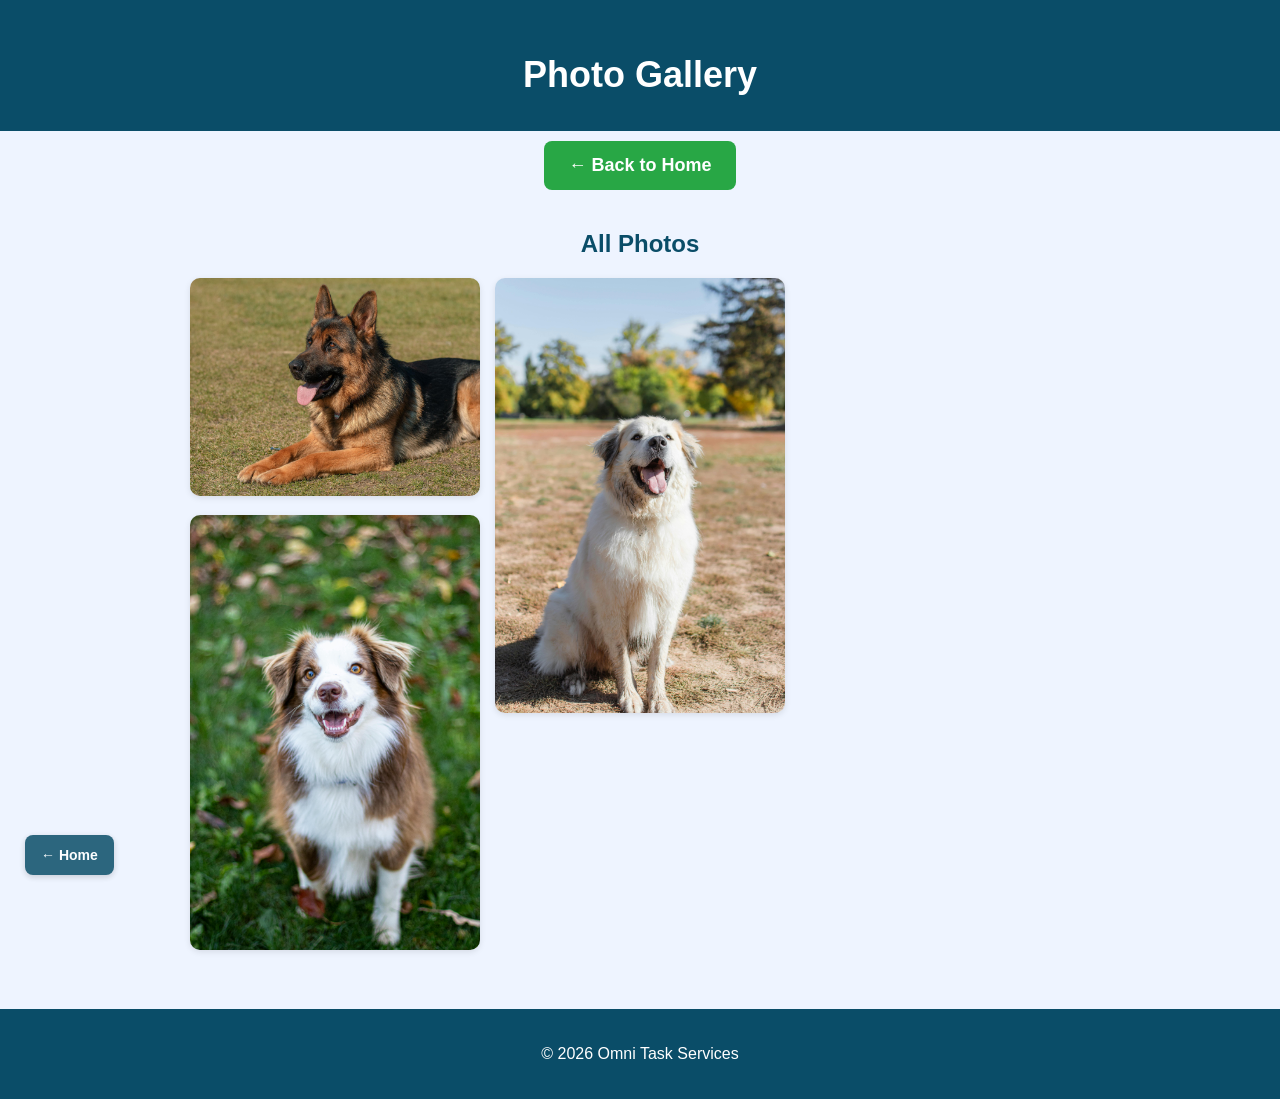
==== gallery.html @ 95abff4f "Add files via upload" ====
<!DOCTYPE html>
<html lang="en">
<head>
    <meta charset="UTF-8">
    <title>Photo Gallery – Omni Task Services</title>
    <link rel="stylesheet" href="styles-v3.css">
</head>
<body>

<header>
    <h1>Photo Gallery</h1>
</header>

<p style="text-align:center; margin-top:10px;">
    <a href="index.html" class="call-button">← Back to Home</a>
</p>

<section class="gallery">
    <h2>All Photos</h2>

    <div class="gallery-grid">
        <img src="images/adorable-animal-breed.jpg" alt="Dog Photo">
        <img src="images/pexels-csibeman.jpg" alt="Dog Photo">
        <img src="images/pexels-ryan-leeper.jpg" alt="Dog Photo">
        <!-- Add more photos here anytime -->
    </div>
</section>

<footer>
    <p>&copy; 2026 Omni Task Services</p>
</footer>

<!-- Lightbox -->
<div id="lightbox" class="lightbox">
    <span class="close">&times;</span>
    <span class="prev">&#10094;</span>
    <img class="lightbox-content" id="lightbox-img">
    <span class="next">&#10095;</span>
</div>

<script>
const images = Array.from(document.querySelectorAll('.gallery-grid img'));
let currentIndex = 0;

function openLightbox(index) {
    currentIndex = index;
    document.getElementById('lightbox').style.display = 'block';
    document.getElementById('lightbox-img').src = images[currentIndex].src;
}

images.forEach((img, index) => {
    img.addEventListener('click', () => openLightbox(index));
});

document.querySelector('.lightbox .close').addEventListener('click', () => {
    document.getElementById('lightbox').style.display = 'none';
});

document.querySelector('.lightbox .next').addEventListener('click', () => {
    currentIndex = (currentIndex + 1) % images.length;
    document.getElementById('lightbox-img').src = images[currentIndex].src;
});

document.querySelector('.lightbox .prev').addEventListener('click', () => {
    currentIndex = (currentIndex - 1 + images.length) % images.length;
    document.getElementById('lightbox-img').src = images[currentIndex].src;
});

// Close lightbox when clicking outside the image
document.getElementById('lightbox').addEventListener('click', (e) => {
    if (e.target === e.currentTarget) {
        document.getElementById('lightbox').style.display = 'none';
    }
});

// Swipe navigation for mobile
let startX = 0;

document.getElementById('lightbox').addEventListener('touchstart', (e) => {
    startX = e.touches[0].clientX;
});

document.getElementById('lightbox').addEventListener('touchend', (e) => {
    let endX = e.changedTouches[0].clientX;
    let diff = startX - endX;

    // Swipe left → next photo
    if (diff > 50) {
        currentIndex = (currentIndex + 1) % images.length;
        document.getElementById('lightbox-img').src = images[currentIndex].src;
    }

    // Swipe right → previous photo
    if (diff < -50) {
        currentIndex = (currentIndex - 1 + images.length) % images.length;
        document.getElementById('lightbox-img').src = images[currentIndex].src;
    }
});
</script>

<a href="index.html" class="floating-home">← Home</a>

</body>
</html>
---- styles-v3.css ----
/* Global Page Style */
body {
    font-family: Arial, sans-serif;
    background: #eef4ff;
    margin: 0;
    padding: 0;
    color: #222;
}

/* Header */
header {
    text-align: center;
    padding: 30px 20px;
    background: #0a4d68;
    color: white;
}

header h1 {
    font-size: 36px;
    margin-bottom: 5px;
}

.tagline {
    font-size: 18px;
    opacity: 0.9;
}

/* Logo */
.logo {
    width: 120px;
    display: block;
    margin: 0 auto 20px auto;
}

/* Section Titles */
h2 {
    text-align: center;
    color: #0a4d68;
    margin-top: 40px;
}

/* About Section */
.about, .services, .availability, .areas, .social {
    width: 90%;
    max-width: 700px;
    margin: 0 auto;
    padding: 20px;
}

/* Service Boxes */
.service-box {
    background: white;
    padding: 20px;
    border-radius: 10px;
    margin-bottom: 20px;
    box-shadow: 0 2px 6px rgba(0,0,0,0.1);
}

.service-box h3 {
    color: #0a4d68;
}

/* Facebook Button */
.fb-button {
    display: inline-block;
    background-color: #1877f2;
    color: white;
    padding: 12px 20px;
    border-radius: 8px;
    text-decoration: none;
    font-weight: bold;
    margin-top: 10px;
}

.fb-button:hover {
    background-color: #0f5dc8;
}

/* Center the Facebook section */
.social {
    text-align: center;
    background: #eef4ff;
    padding: 20px;
    border-radius: 10px;
    margin-top: 30px;
}

/* Social Buttons (TikTok + YouTube) */
.social-buttons {
    margin-top: 15px;
    display: flex;
    justify-content: center;
    gap: 15px;
}

.tiktok-button,
.youtube-button {
    display: inline-block;
    padding: 12px 20px;
    border-radius: 8px;
    color: white;
    text-decoration: none;
    font-weight: bold;
    font-size: 16px;
}

/* TikTok */
.tiktok-button {
    background: #000000;
}
.tiktok-button:hover {
    background: #222222;
}

/* YouTube */
.youtube-button {
    background: #FF0000;
}
.youtube-button:hover {
    background: #cc0000;
}

/* Icon spacing for Facebook, TikTok, YouTube */
.fb-button i,
.social-buttons i {
    margin-right: 8px;
    font-size: 18px;
    vertical-align: middle;
}

.call-now {
    text-align: center;
    margin-top: 30px;
}

.call-button {
    display: inline-block;
    background: #28a745;
    color: white;
    padding: 14px 24px;
    border-radius: 8px;
    text-decoration: none;
    font-size: 18px;
    font-weight: bold;
}

.call-button:hover {
    background: #1e7e34;
}

.availability {
    text-align: center;
    margin-top: 30px;
}

.availability-box {
    background: #d9e8ff; 
    padding: 20px;
    border-radius: 10px;
    width: 90%;
    max-width: 500px;
    margin: 20px auto;
    box-shadow: 0 2px 6px rgba(0,0,0,0.1);
    border: 2px solid #bcd4ff
}

.availability-box p {
    font-size: 18px;
    margin: 10px 0;
    color: #0a4d68; /* theme blue */
}

.areas {
    text-align: center;
    margin-top: 30px;
}

.areas p {
    font-size: 18px;
    color: #0a4d68; /* theme blue */
}

.booking {
    width: 90%;
    max-width: 700px;
    margin: 40px auto;
    background: white;
    padding: 25px;
    border-radius: 10px;
    box-shadow: 0 2px 6px rgba(0,0,0,0.1);
}

.booking form {
    display: flex;
    flex-direction: column;
}

.booking label {
    margin-top: 10px;
    font-weight: bold;
}

.booking input,
.booking select {
    padding: 10px;
    margin-top: 5px;
    border-radius: 6px;
    border: 1px solid #ccc;
}

.submit-button {
    margin-top: 20px;
    padding: 12px;
    background: #0a4d68;
    color: white;
    border: none;
    border-radius: 8px;
    font-size: 16px;
    cursor: pointer;
}

.submit-button:hover {
    background: #08384d;
}

/* Payment list styles */
.payment-list {
    list-style: none;
    padding: 0;
    margin: 0 auto;
    width: 200px;
    text-align: center;
}

.payment-list li {
    background: #f2f2f2;
    padding: 8px;
    margin-bottom: 6px;
    border-radius: 6px;
    font-weight: bold;
}

/* Payment policy styles */
.payment-policy {
    background: #fff8e6;
    padding: 12px;
    border-left: 4px solid #f4c542;
    border-radius: 4px;
    margin-top: 10px;
    font-size: 0.95rem;
    text-align: center;

    max-width: 500px;
    margin-left: auto;
    margin-right: auto;
}

.feedback-section {
    margin-top: 10px;
    padding: 15px;
    background: #e3f0ff;
    border: 2px solid #0a4d68;
    border-radius: 6px;
    text-align: center;
    box-shadow: 0 0 8px rgba(0,0,0,0.12);

    max-width: 500px;
    margin-left: auto;
    margin-right: auto;
}

.feedback-section h2 {
    margin-top: 5px !important;
    margin-bottom: 5px !important;
}

.feedback-section p {
    font-size: 0.95rem;
    line-height: 1.4;
    text-align: center;
    margin: 0 auto;
    max-width: 500px;
}

.gallery {
    width: 90%;
    max-width: 900px;
    margin: 10px auto 0 auto;
    text-align: center;
}

/* Pinterest-style Masonry Layout */
.gallery-grid {
    column-count: 3;
    column-gap: 15px;
    margin-top: 20px;
}

.gallery-grid img {
    width: 100%;
    margin-bottom: 15px;
    border-radius: 10px;
    box-shadow: 0 2px 6px rgba(0,0,0,0.1);
    transition: transform 0.3s ease;
    cursor: pointer;
}

/* Hover Zoom Effect */
.gallery-grid img:hover {
    transform: scale(1.05);
}

.testimonials {
    width: 90%;
    max-width: 700px;
    margin: 40px auto;
    text-align: center;
}

.testimonials h2 {
    margin-bottom: 20px;
}

.testimonial-box {
    background: white;
    padding: 20px;
    border-radius: 10px;
    margin-bottom: 20px;
    box-shadow: 0 2px 6px rgba(0,0,0,0.1);
    border-left: 4px solid #0a4d68;
}

.testimonial-box p {
    font-size: 1rem;
    color: #333;
    margin-bottom: 8px;
}

.testimonial-box span {
    font-weight: bold;
    color: #0a4d68;
}

.back-to-top {
    position: fixed;
    bottom: 25px;
    right: 25px;
    background: #0a4d68;
    color: white;
    padding: 12px 16px;
    border-radius: 8px;
    text-decoration: none;
    font-weight: bold;
    font-size: 14px;
    box-shadow: 0 2px 6px rgba(0,0,0,0.2);
    opacity: 0.85;
}

.back-to-top:hover {
    background: #08384d;
    opacity: 1;
}

html {
    scroll-behavior: smooth;
}

/* Lightbox Background */
.lightbox {
    display: none;
    position: fixed;
    z-index: 9999;
    padding-top: 60px;
    left: 0;
    top: 0;
    width: 100%;
    height: 100%;
    overflow: auto;
    background-color: rgba(0,0,0,0.9);
}

/* Lightbox Image */
.lightbox-content {
    margin: auto;
    display: block;
    max-width: 90%;
    max-height: 80vh;
    border-radius: 10px;
}

/* Lightbox Arrows */
.lightbox .prev,
.lightbox .next {
    position: absolute;
    top: 50%;
    color: white;
    font-size: 50px;
    font-weight: bold;
    cursor: pointer;
    user-select: none;
    padding: 10px;
    transform: translateY(-50%);
}

.lightbox .prev {
    left: 20px;
}

.lightbox .next {
    right: 20px;
}

.lightbox .prev:hover,
.lightbox .next:hover {
    color: #ddd;
}

/* Close Button */
.lightbox .close {
    position: absolute;
    top: 20px;
    right: 35px;
    color: white;
    font-size: 40px;
    font-weight: bold;
    cursor: pointer;
}

/* Footer */
footer {
    text-align: center;
    padding: 20px;
    background: #0a4d68;
    color: white;
    margin-top: 40px;
}

/* Floating Back to Home Button */
.floating-home {
    position: fixed;
    bottom: 25px;
    left: 25px;
    background: #0a4d68;
    color: white;
    padding: 12px 16px;
    border-radius: 8px;
    text-decoration: none;
    font-weight: bold;
    font-size: 14px;
    box-shadow: 0 2px 6px rgba(0,0,0,0.2);
    opacity: 0.85;
    z-index: 9999;
}

.floating-home:hover {
    background: #08384d;
    opacity: 1;
}
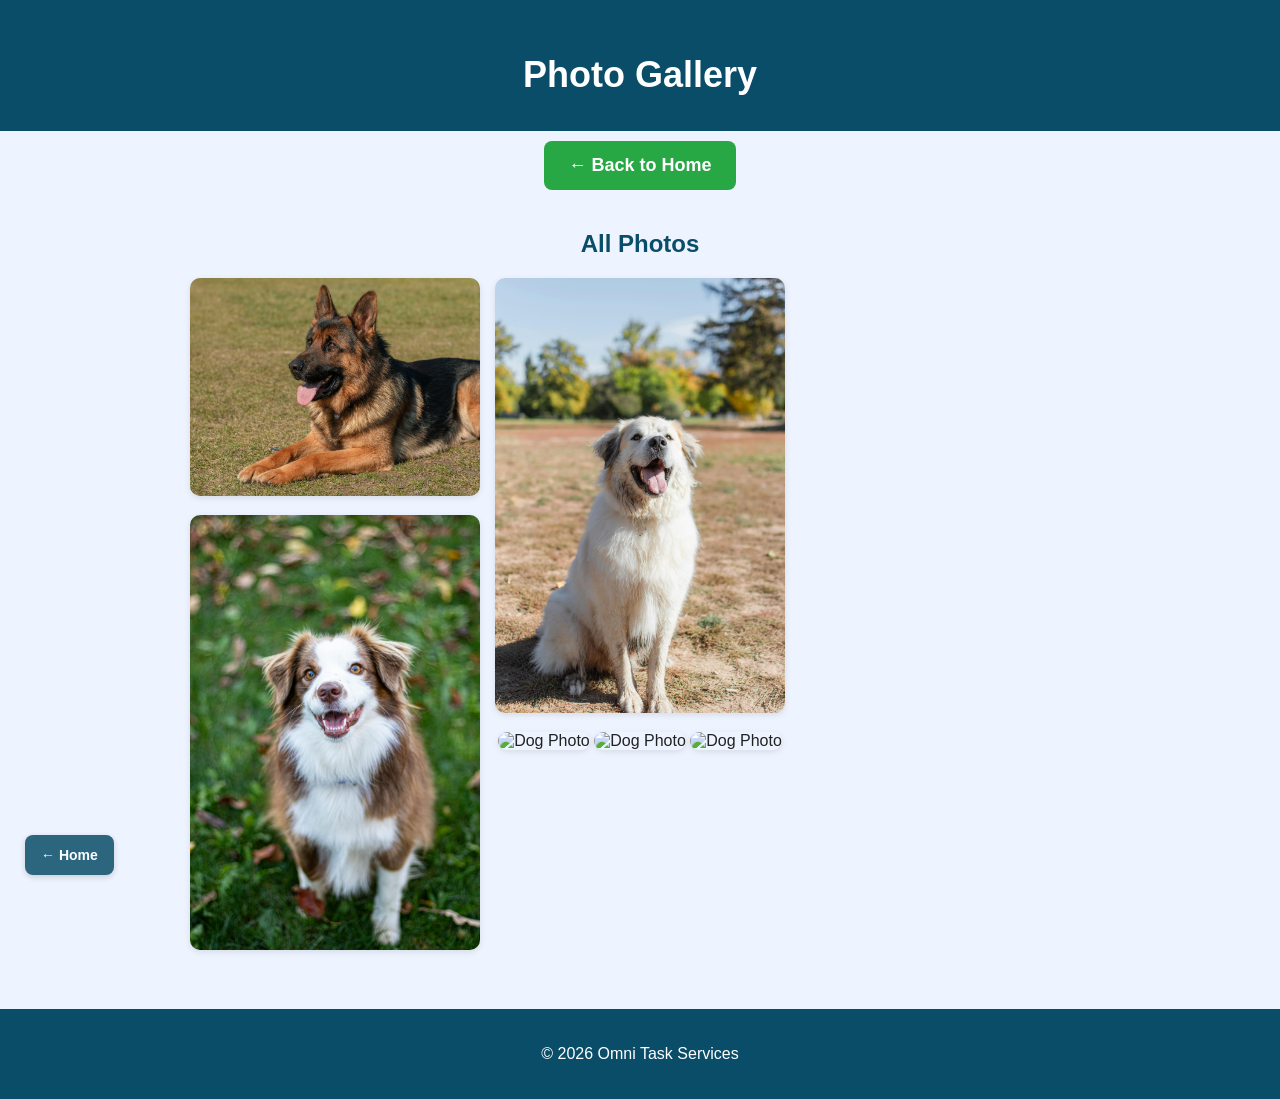
==== commit ca78e629: "Add files via upload" ====
--- a/gallery.html
+++ b/gallery.html
@@ -2,6 +2,7 @@
 <html lang="en">
 <head>
     <meta charset="UTF-8">
+    <meta name="viewport" content="width=device-width, initial-scale=1.0">
     <title>Photo Gallery – Omni Task Services</title>
     <link rel="stylesheet" href="styles-v3.css">
 </head>
@@ -22,6 +23,9 @@
         <img src="images/adorable-animal-breed.jpg" alt="Dog Photo">
         <img src="images/pexels-csibeman.jpg" alt="Dog Photo">
         <img src="images/pexels-ryan-leeper.jpg" alt="Dog Photo">
+        <img src="images/Athena.jpeg" alt="Dog Photo">
+        <img src="images/Buster.jpeg" alt="Dog Photo">
+        <img src="images/Chase.jpeg" alt="Dog Photo">
         <!-- Add more photos here anytime -->
     </div>
 </section>
--- a/styles-v3.css
+++ b/styles-v3.css
@@ -303,6 +303,22 @@
     box-shadow: 0 2px 6px rgba(0,0,0,0.1);
     transition: transform 0.3s ease;
     cursor: pointer;
+}
+
+/* Homepage 3‑photo preview gallery */
+.home-gallery-grid {
+    display: grid;
+    grid-template-columns: repeat(3, 1fr);
+    gap: 15px;
+    margin-top: 20px;
+}
+
+.home-gallery-grid img {
+    width: 100%;
+    height: 200px;
+    object-fit: cover;
+    border-radius: 10px;
+    box-shadow: 0 2px 6px rgba(0,0,0,0.1);
 }
 
 /* Hover Zoom Effect */
@@ -456,3 +472,40 @@
     background: #08384d;
     opacity: 1;
 }
+
+.receipt-note {
+    text-align: center;
+    color: #0a4d68;
+    font-size: 0.95rem;
+    margin-top: 10px;
+    font-weight: bold;
+}
+
+.receipt-preview {
+    width: 90%;
+    max-width: 600px;
+    margin: 30px auto;
+    background: #ffffff;
+    padding: 20px;
+    border-radius: 10px;
+    box-shadow: 0 2px 6px rgba(0,0,0,0.1);
+    text-align: left;
+}
+
+.receipt-preview h2 {
+    text-align: center;
+    color: #0a4d68;
+}
+
+.receipt-box p {
+    font-size: 1rem;
+    margin: 8px 0;
+}
+
+.receipt-box strong {
+    color: #0a4d68;
+}
+
+.receipt-preview h2 {
+    margin-top: 30px;
+}
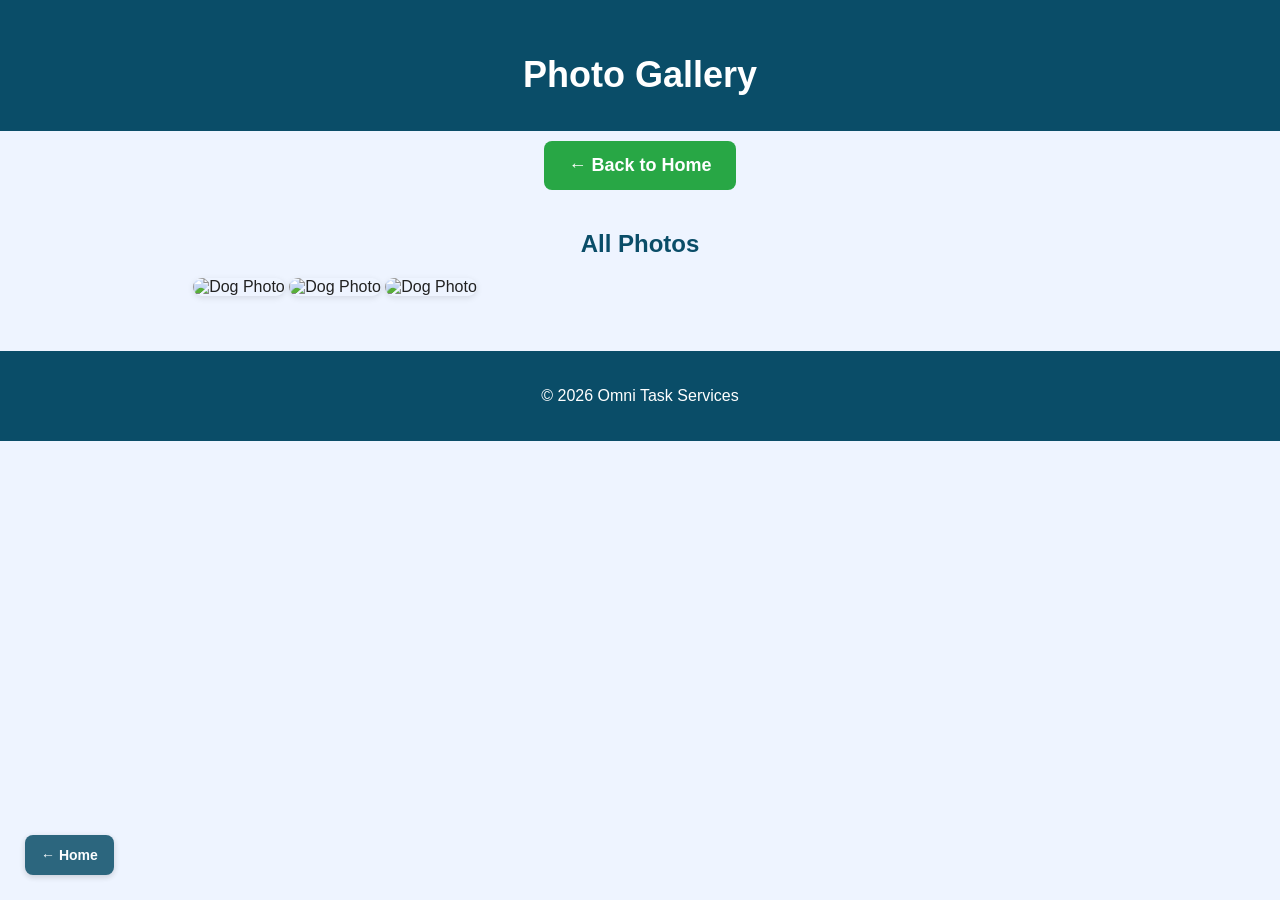
==== commit 964c8d9b: "Add files via upload" ====
--- a/gallery.html
+++ b/gallery.html
@@ -20,9 +20,6 @@
     <h2>All Photos</h2>
 
     <div class="gallery-grid">
-        <img src="images/adorable-animal-breed.jpg" alt="Dog Photo">
-        <img src="images/pexels-csibeman.jpg" alt="Dog Photo">
-        <img src="images/pexels-ryan-leeper.jpg" alt="Dog Photo">
         <img src="images/Athena.jpeg" alt="Dog Photo">
         <img src="images/Buster.jpeg" alt="Dog Photo">
         <img src="images/Chase.jpeg" alt="Dog Photo">
